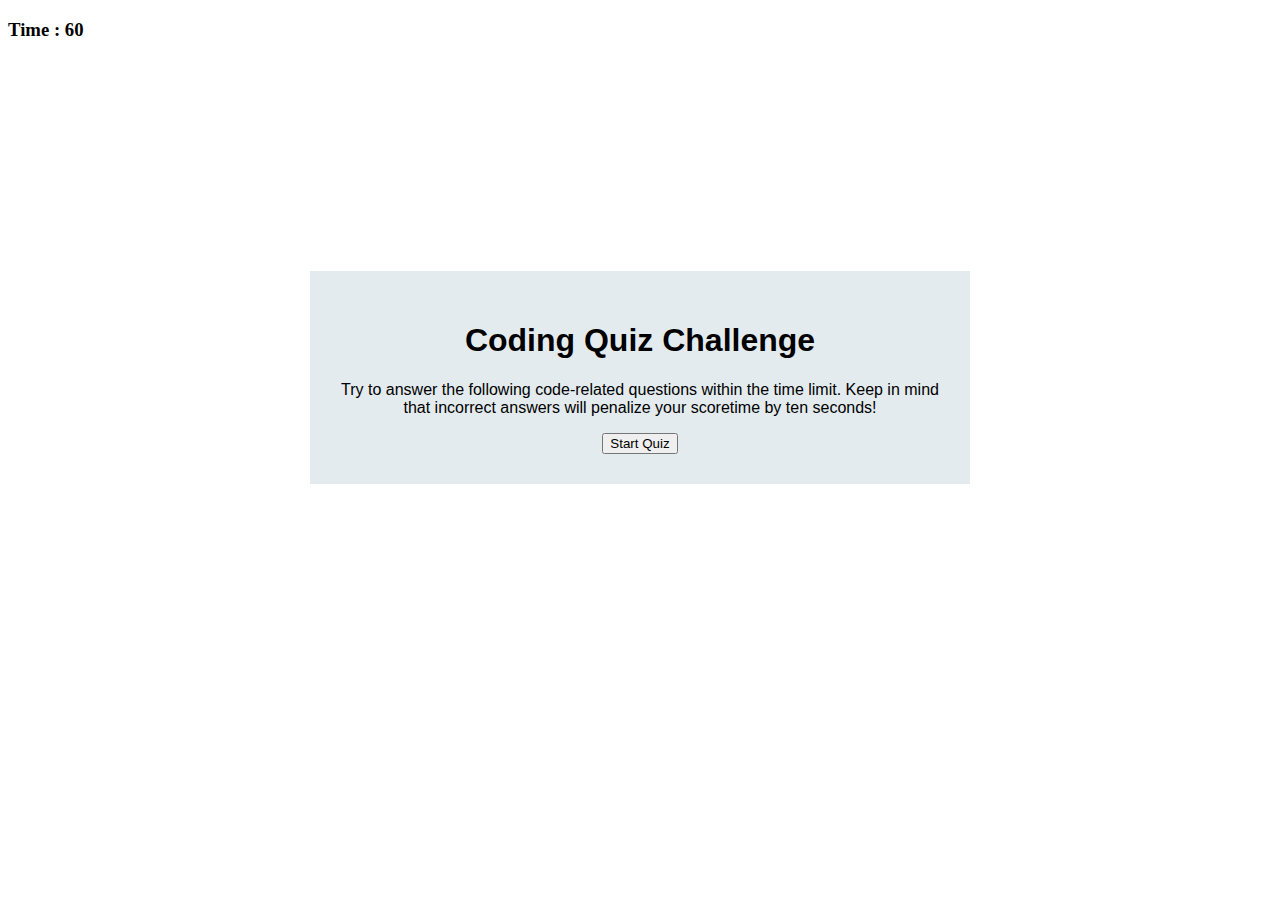
==== index.html @ efafee44 "Added time penalties and directives to timer" ====
<!DOCTYPE html>
<html lang="en">
    <head>
        <title>JavaScript Quiz</title>
        <link href="style.css" rel="stylesheet">
        <script defer src="./script.js"></script>
    </head>
        <body>
            <header>
                <h3 id="countdown">Time : 60</h3>
            </header>
            <main>
                <div class="container">
                    <div id="start-container" >
                        <h1>Coding Quiz Challenge</h1>
                        <p>Try to answer the following code-related questions within the time limit. Keep in mind that incorrect
                            answers will penalize your scoretime by ten seconds! 
                        </p>
                        <button id="start-button">Start Quiz</button>
                    </div>
                    <div id="quiz-container" class="hide">
                        <h1 id="question-element">Question:</h1>
                        <!--contain each button in div tags to make each automatically appear on a new line-->
                        <div id="buttons">
                            <button class="btn">Option 01</button>
                            <button class="btn">Option 02</button>
                            <button class="btn">Option 03</button>
                            <button class="btn">Option 04</button>
                        </div>
                    </div>
                    <div id="end-container" class="hide">
                        <h1>All Done!</h1>
                        <h2 id="user-score"></h2>
                        <div id="user-input">
                            <input id="user-initials"/>
                            <button id="submit-button" placeholder="(Your Initials)">Submit</button>
                        </div>
                        <div id="end-nav-buttons">
                            <button id="restart-quiz">Restart Quiz</button>
                            <button id="see-high-scores">High Scores List</button>
                        </div>
                    </div>
                </div>
            </main>
                <div id="right-wrong" class="hide"></div>
            <footer>

            </footer>
            
        </body>
        
    
</html>
---- style.css ----
main {
    padding: 0;
    margin: 0;
    margin-top: 200px;
    display: flex;
    justify-content: center;
    align-items: center;
    font-family: Arial, Helvetica, sans-serif;
}

.container {
    padding: 30px;
    margin: 30px;
    text-align: center;
    width: 600px;
    max-width: 50%;
    background-color: rgb(227, 235, 238);
    display: flex;
    justify-content: center;
    align-items: center;
    float: left;
}

.hide {
    display: none;
}

#buttons {
    display: grid;
    gap: 10px;
}

.btn {
    background-color: rgb(69, 111, 160);
    color: white;
    font-size: 16px;
    border:none;
    border-radius: 6px;
    padding: 5px;
    padding-left: 20px;
    padding-right: 20px;
}

#right-wrong {
    display: flex;
    justify-content: center;
    align-items: center;
    font-family: Arial, Helvetica, sans-serif;
    font-style: italic;
    color:rgb(158, 173, 179);
}
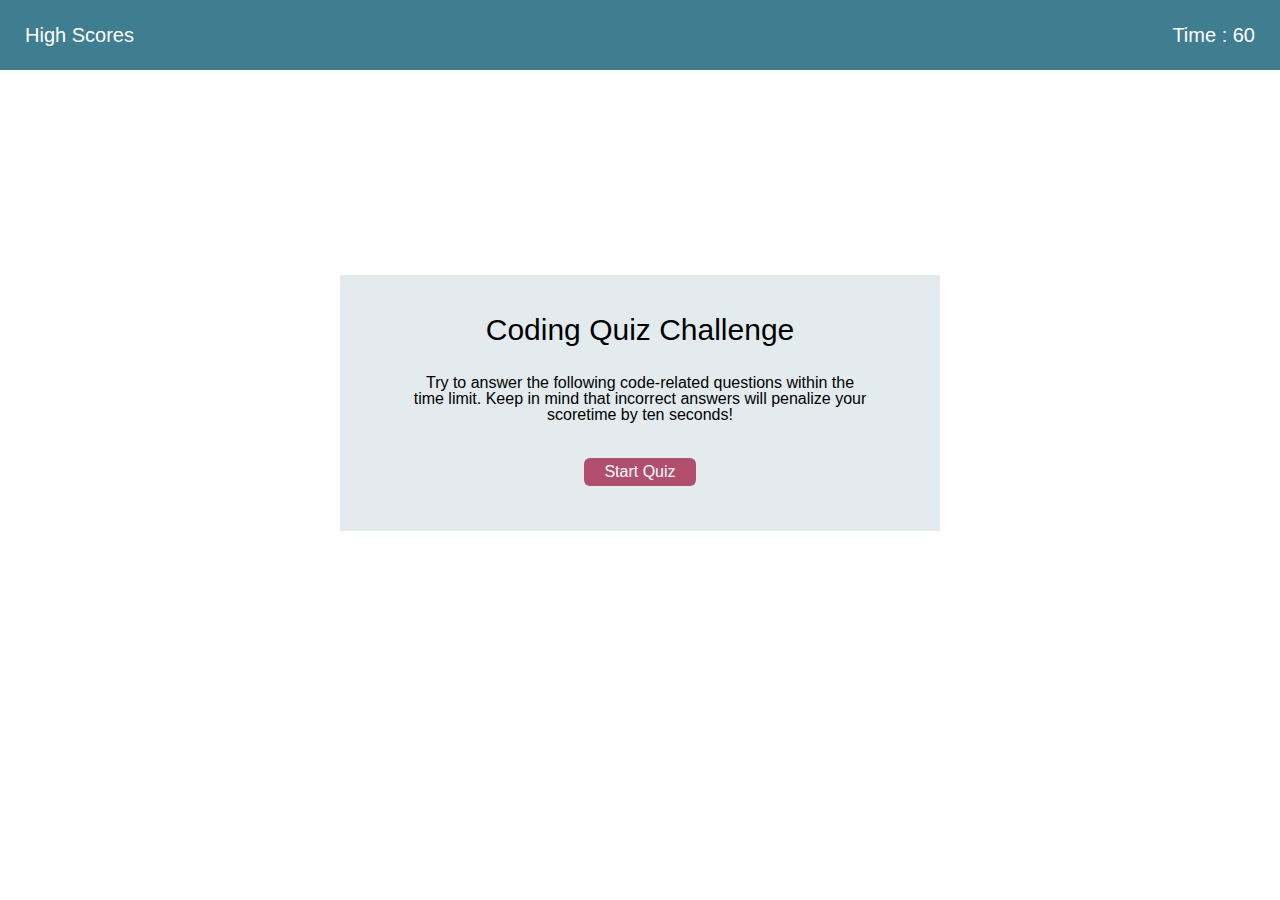
==== commit 153eb86d: "added styling" ====
--- a/index.html
+++ b/index.html
@@ -2,21 +2,23 @@
 <html lang="en">
     <head>
         <title>JavaScript Quiz</title>
+        <link href="reset.css" rel="stylesheet">
         <link href="style.css" rel="stylesheet">
         <script defer src="./script.js"></script>
     </head>
         <body>
             <header>
+                <a id="high-scores" href="highscores.html">High Scores</a>         
                 <h3 id="countdown">Time : 60</h3>
             </header>
             <main>
                 <div class="container">
-                    <div id="start-container" >
+                    <div id="start-container">
                         <h1>Coding Quiz Challenge</h1>
-                        <p>Try to answer the following code-related questions within the time limit. Keep in mind that incorrect
+                        <p class="paragraph-text">Try to answer the following code-related questions within the time limit. Keep in mind that incorrect
                             answers will penalize your scoretime by ten seconds! 
                         </p>
-                        <button id="start-button">Start Quiz</button>
+                        <button id="start-button" class="btn">Start Quiz</button>
                     </div>
                     <div id="quiz-container" class="hide">
                         <h1 id="question-element">Question:</h1>
@@ -33,11 +35,11 @@
                         <h2 id="user-score"></h2>
                         <div id="user-input">
                             <input id="user-initials"/>
-                            <button id="submit-button" placeholder="(Your Initials)">Submit</button>
+                            <button id="submit-button" class="btn" placeholder="(Your Initials)">Submit</button>
                         </div>
                         <div id="end-nav-buttons">
-                            <button id="restart-quiz">Restart Quiz</button>
-                            <button id="see-high-scores">High Scores List</button>
+                            <button id="restart-quiz" class="btn">Restart Quiz</button>
+                            <button id="see-high-scores" class="btn">High Scores List</button>
                         </div>
                     </div>
                 </div>
--- a/style.css
+++ b/style.css
@@ -1,15 +1,61 @@
+*,
+*::before,
+*::after {
+  box-sizing: border-box;
+}
+
+/*tags*/
+body {
+    font-family: Arial, Helvetica, sans-serif;
+}
+header {
+    padding: 25px;
+    padding-bottom: 45px;
+    background-color: rgb(63, 125, 144);
+    font-family: Arial, Helvetica, sans-serif;
+    font-size: 20px;
+}
+
+h1 {
+    font-size: 30px;
+}
+
+h2 {
+    font-size: 20px;
+}
+
+/*Header Elements*/
+
+#high-scores {
+    float: left;
+    color: white;
+    text-decoration: none;
+    font-size: 20px;
+}
+
+#high-scores:hover {
+   color: rgba(72, 72, 72, 0.75);
+}
+
+#countdown {
+    float: right;
+    color: white;
+    font-size: 20px;
+}
+
+/*Header Elements*/
+
 main {
     padding: 0;
     margin: 0;
-    margin-top: 200px;
+    margin-top: 175px;
     display: flex;
     justify-content: center;
     align-items: center;
-    font-family: Arial, Helvetica, sans-serif;
 }
 
 .container {
-    padding: 30px;
+    padding: 40px;
     margin: 30px;
     text-align: center;
     width: 600px;
@@ -21,17 +67,8 @@
     float: left;
 }
 
-.hide {
-    display: none;
-}
-
-#buttons {
-    display: grid;
-    gap: 10px;
-}
-
 .btn {
-    background-color: rgb(69, 111, 160);
+    background-color: rgb(177, 78, 110);
     color: white;
     font-size: 16px;
     border:none;
@@ -39,6 +76,11 @@
     padding: 5px;
     padding-left: 20px;
     padding-right: 20px;
+    margin: 5px;
+}
+
+.btn:hover {
+    background-color:  rgb(183, 131, 147)
 }
 
 #right-wrong {
@@ -48,4 +90,45 @@
     font-family: Arial, Helvetica, sans-serif;
     font-style: italic;
     color:rgb(158, 173, 179);
+}
+
+.hide {
+    display: none;
+}
+
+/*Starting Form*/
+
+.paragraph-text {
+    padding: 30px;
+}
+
+/*Question Form*/
+
+#buttons {
+    display: grid;
+    gap: 5px;
+}
+
+#question-element {
+    padding-bottom: 20px;
+}
+
+/*End Form*/
+
+#user-score {
+    padding-top: 20px;
+    padding-bottom: 20px;
+}
+
+#user-input,
+#end-nav-buttons {
+    display: flex;
+    justify-content: space-between;
+    align-items: center;
+    padding-bottom: 15px;
+}
+
+#user-initials {
+    width: 180px;
+    height: 20px;
 }